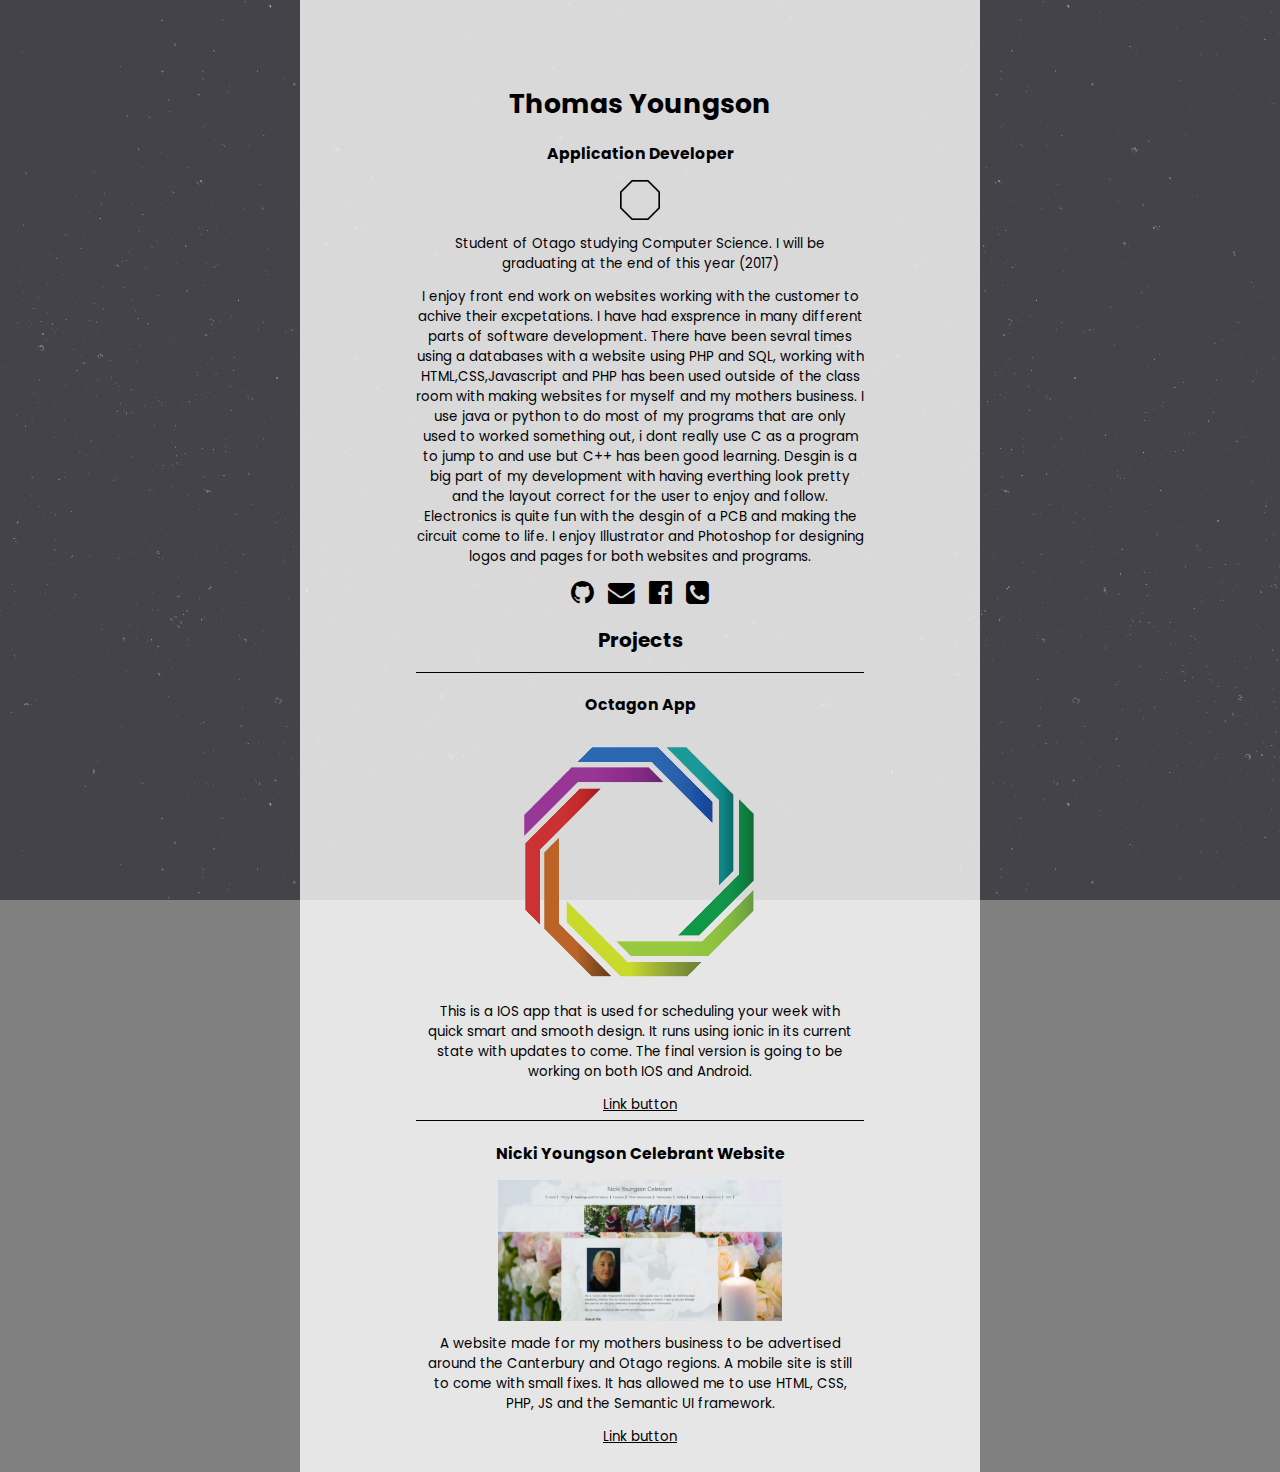
==== index.html @ 40611bc9 "Added icon to tab for easy lookup in bookmarks." ====
<html>

<head>
    <meta name="viewport" content="width=device-width, initial-scale=1.0">
    <title>Thomas Yonugson</title>
    <link rel="stylesheet" type="text/css" href="style.css">
    <link rel="stylesheet" href="font-awesome/css/font-awesome.min.css">
    <link rel="icon" href="Icon.png">
</head>

<body style="text-align: center;">
    <header>
        <h1>Thomas Youngson</h1>
        <h3>Application Developer</h3>
        <img src="iconO.png">
    </header>
    <main>
        <p>Student of Otago studying Computer Science. I will be graduating at the end of this year (2017)</p>
        <p>
            I enjoy front end work on websites working with the customer to achive their excpetations. I have had exsprence in many different
        parts of software development. There have been sevral times using a databases with a website using PHP and SQL, working
        with HTML,CSS,Javascript and PHP has been used outside of the class room with making websites for myself and my mothers
        business. I use java or python to do most of my programs that are only used to worked something out, i dont really
        use C as a program to jump to and use but C++ has been good learning. Desgin is a big part of my development with
        having everthing look pretty and the layout correct for the user to enjoy and follow. Electronics is quite fun with
        the desgin of a PCB and making the circuit come to life. I enjoy Illustrator and Photoshop for designing logos and
        pages for both websites and programs.
        </p>
        
        <div>
            <a href="https://github.com/ThomasYoungson"><i class="fa fa-github fa-2x"></i></a>
            <a href="mailto:thomas_youngson@hotmail.com"><i class="fa fa-envelope fa-2x"></i></a>
            <a href="https://www.facebook.com/thomas.p.youngson"><i class="fa fa-facebook-official fa-2x"></i></a>
            <a href="tel:0279220819"><i class="fa fa-phone-square fa-2x"></i></a>
        </div>

        <h2>Projects</h2>

        <div class="project">
            <h3>Octagon App</h3>
            <img src="Octagon.png">
            <p>This is a IOS app that is used for scheduling your week with quick smart and smooth design. 
                It runs using ionic in its current state with updates to come. The final version is going 
                to be working on both IOS and Android.</p>
            <a href="https://github.com/beardo01/octagon">Link button</a>
        </div>

        <div class="project">
            <h3>Nicki Youngson Celebrant Website</h3>
            <img src="NickiYoungsonWebsite.png">
            <p>A website made for my mothers business to be advertised around the Canterbury and Otago regions. 
                A mobile site is still to come with small fixes. It has allowed me to use HTML, CSS, PHP, JS and the Semantic UI framework.</p>
            <a href="http://tyoungson.xyz/Nicki">Link button</a>
        </div>
    </main>
</body>

</html>
---- style.css ----
@import url('https://fonts.googleapis.com/css?family=Poppins');
body {
    width: 50%;
    margin: auto;
    padding: 20px;
    background-color: rgba(255, 255, 255, 0.8)
}

html {
    font-family: Poppins;
    font-size: 10pt;
    background-color: grey;
    background-image: url("stardust.png");
    background-attachment: fixed;
}

h1 {
    margin-top: 10%;
}

.project {
    border-top: 1px solid;
    padding: 5px;
    margin: auto;
}

.project img {
    width: 65%
}

main {
    width: 70%;
    margin: auto;
}

header img {
    width: 40px;
}

a {
    color: black;
    padding: 5px;
}

@media only screen and (max-width: 650px) {
    body {
        width: 100%;
        padding: 0px;
    }
}
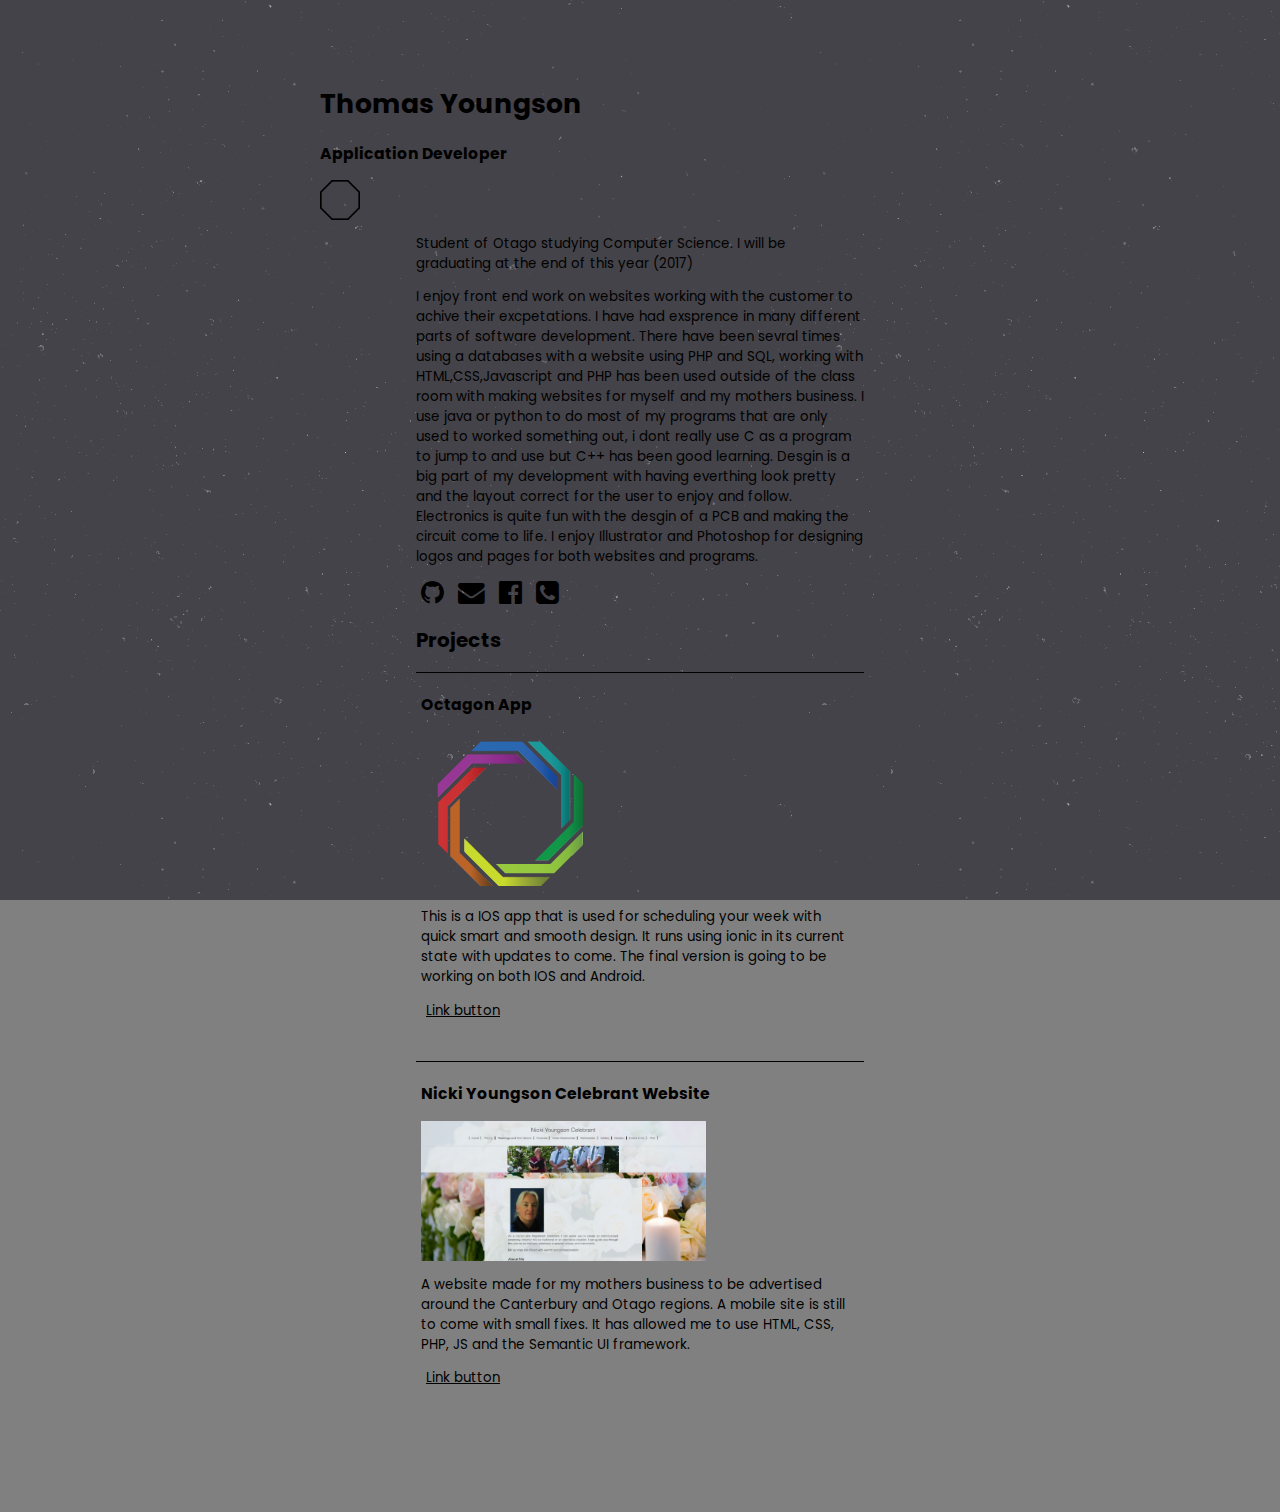
==== commit 5a2b709c: "Fixed top on mobile version and image sizing." ====
--- a/index.html
+++ b/index.html
@@ -8,7 +8,7 @@
     <link rel="icon" href="Icon.png">
 </head>
 
-<body style="text-align: center;">
+<body>
     <header>
         <h1>Thomas Youngson</h1>
         <h3>Application Developer</h3>
@@ -38,7 +38,7 @@
 
         <div class="project">
             <h3>Octagon App</h3>
-            <img src="Octagon.png">
+            <img src="Octagon.png" id="octagonImage">
             <p>This is a IOS app that is used for scheduling your week with quick smart and smooth design. 
                 It runs using ionic in its current state with updates to come. The final version is going 
                 to be working on both IOS and Android.</p>
@@ -53,6 +53,6 @@
             <a href="http://tyoungson.xyz/Nicki">Link button</a>
         </div>
     </main>
+    <footer></footer>
 </body>
-
 </html>--- a/style.css
+++ b/style.css
@@ -4,6 +4,7 @@
     margin: auto;
     padding: 20px;
     background-color: rgba(255, 255, 255, 0.8)
+    style: text-align: justify;
 }
 
 html {
@@ -22,10 +23,15 @@
     border-top: 1px solid;
     padding: 5px;
     margin: auto;
+    padding-bottom: 40px;
 }
 
 .project img {
     width: 65%
+}
+
+#octagonImage {
+    width: 20vmin;
 }
 
 main {
@@ -42,9 +48,14 @@
     padding: 5px;
 }
 
+footer {
+    padding-top: 10%;
+}
+
 @media only screen and (max-width: 650px) {
     body {
         width: 100%;
-        padding: 0px;
+        padding-left: 0px;
+        padding-right: 0px;
     }
 }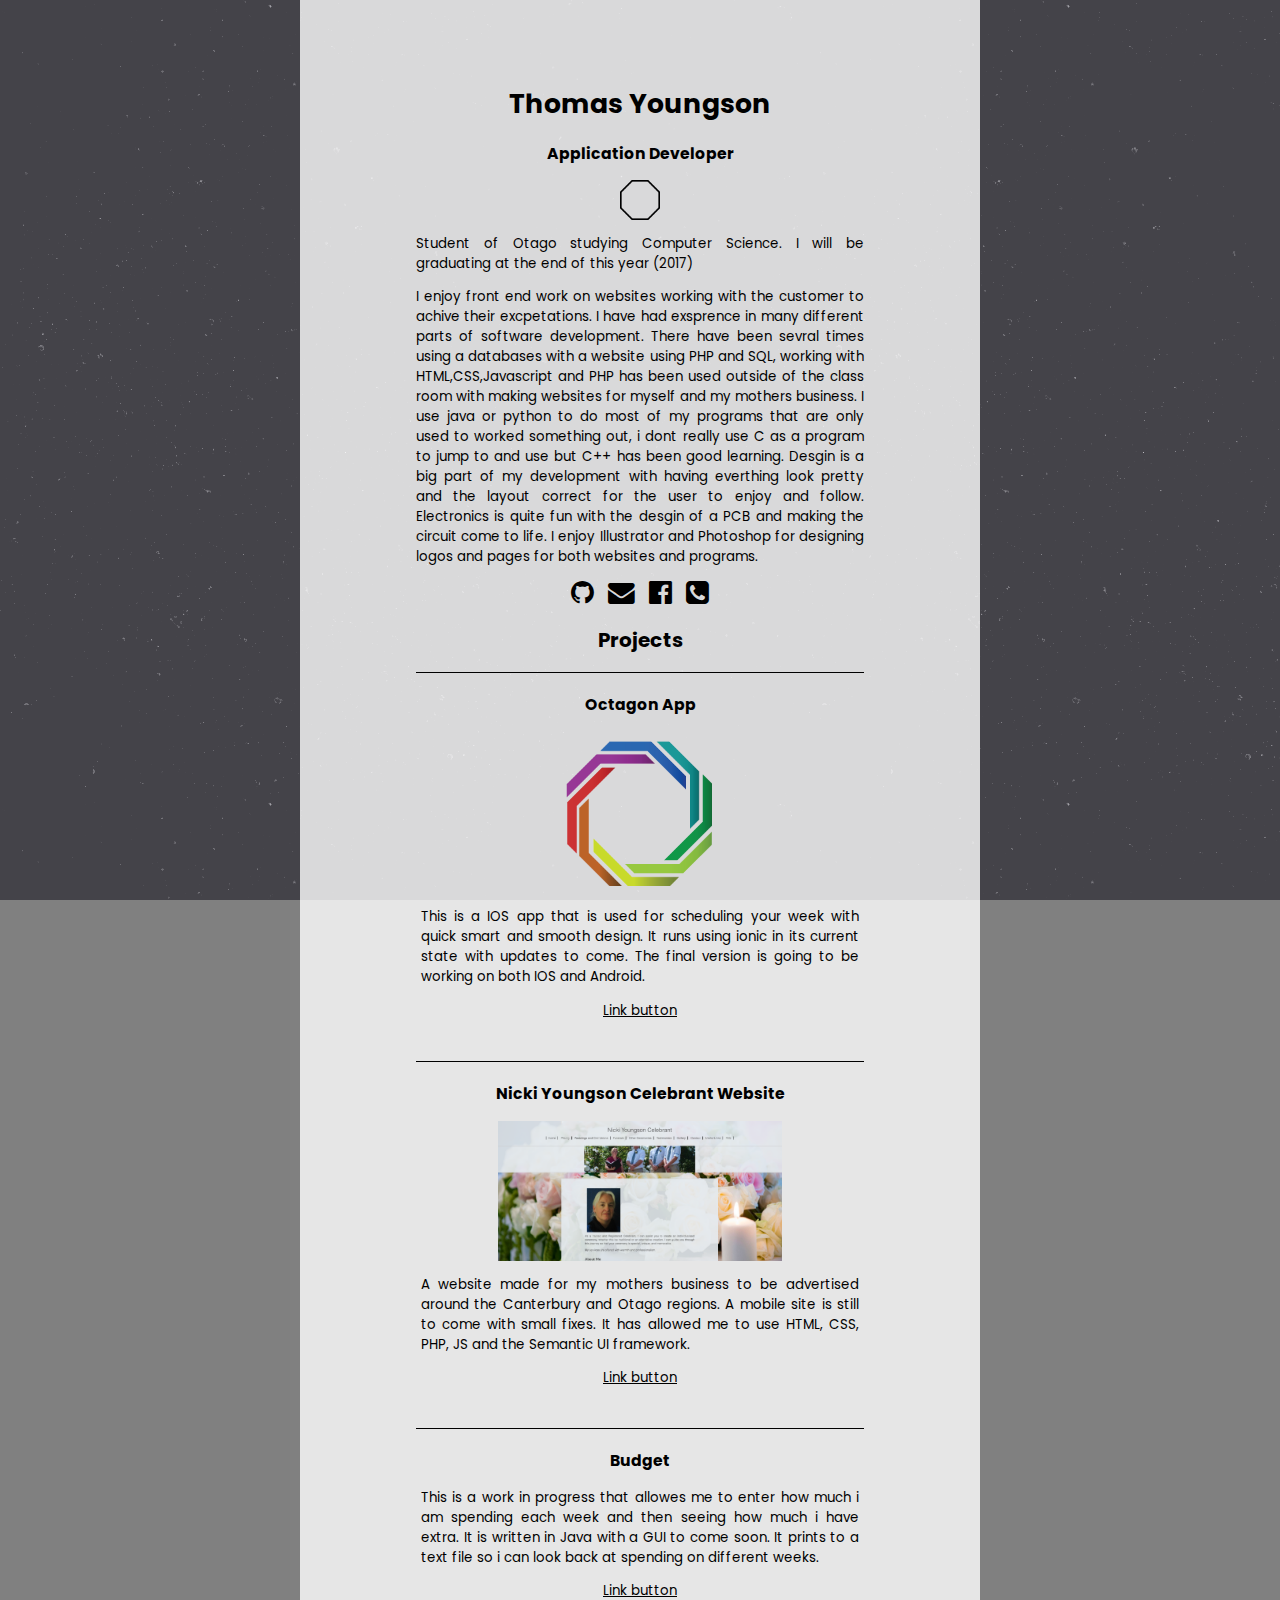
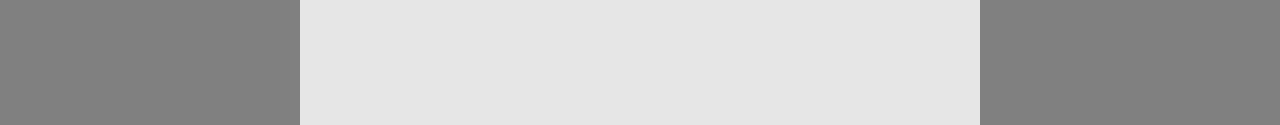
==== commit f05cf615: "Added budget to the projects." ====
--- a/index.html
+++ b/index.html
@@ -52,6 +52,16 @@
                 A mobile site is still to come with small fixes. It has allowed me to use HTML, CSS, PHP, JS and the Semantic UI framework.</p>
             <a href="http://tyoungson.xyz/Nicki">Link button</a>
         </div>
+
+        <div class="project">
+            <h3>Budget</h3>
+            <p>
+                This is a work in progress that allowes me to enter how much i am spending each week and
+                then seeing how much i have extra. It is written in Java with a GUI to come soon. It prints
+                to a text file so i can look back at spending on different weeks. 
+            </p>
+            <a href="https://github.com/ThomasYoungson/Budget">Link button</a>
+        </div>
     </main>
     <footer></footer>
 </body>
--- a/style.css
+++ b/style.css
@@ -3,8 +3,8 @@
     width: 50%;
     margin: auto;
     padding: 20px;
-    background-color: rgba(255, 255, 255, 0.8)
-    style: text-align: justify;
+    background-color: rgba(255, 255, 255, 0.8);
+    text-align: center;
 }
 
 html {
@@ -39,6 +39,10 @@
     margin: auto;
 }
 
+p {
+    text-align: justify;
+}
+
 header img {
     width: 40px;
 }
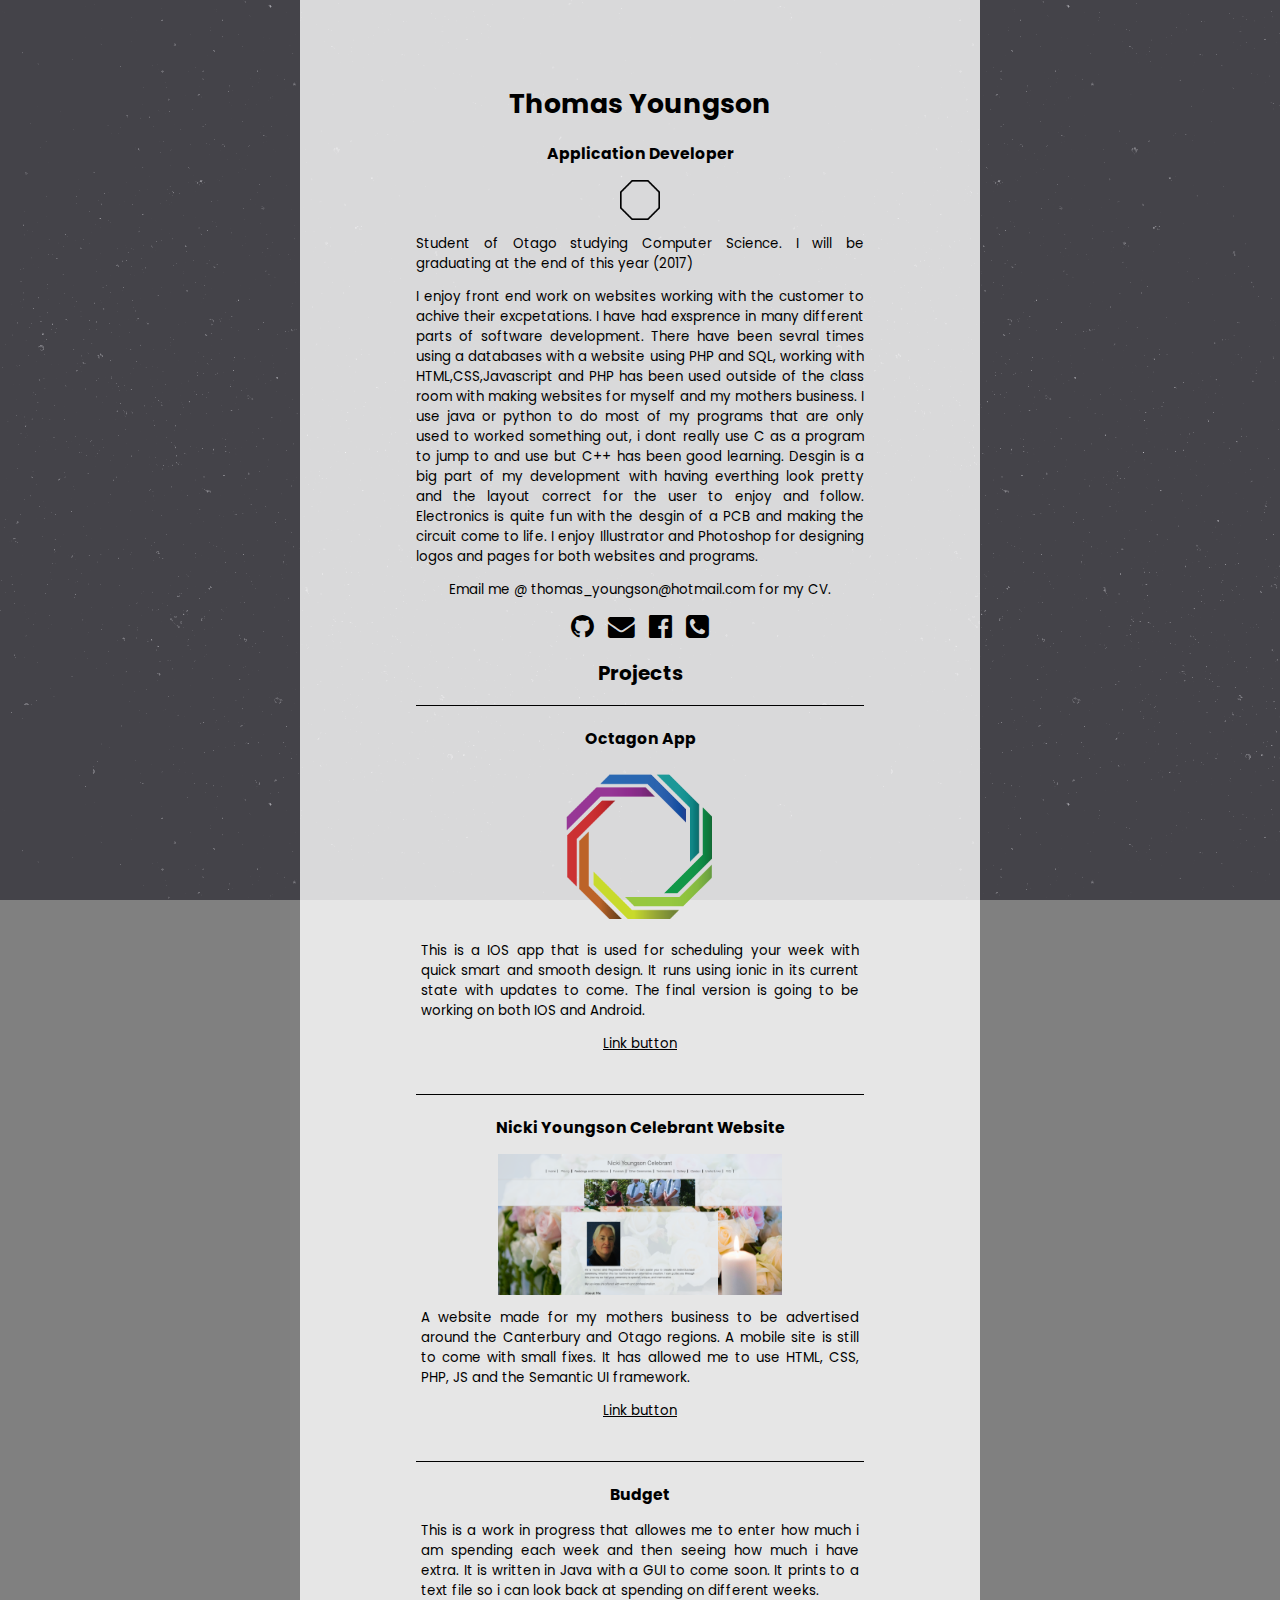
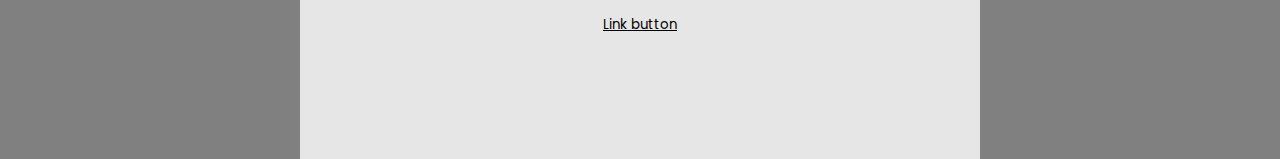
==== commit 9bd09500: "Added information about getting my CV." ====
--- a/index.html
+++ b/index.html
@@ -26,6 +26,8 @@
         the desgin of a PCB and making the circuit come to life. I enjoy Illustrator and Photoshop for designing logos and
         pages for both websites and programs.
         </p>
+
+        <p style="text-align: center;">Email me @ thomas_youngson@hotmail.com for my CV.</p>
         
         <div>
             <a href="https://github.com/ThomasYoungson"><i class="fa fa-github fa-2x"></i></a>
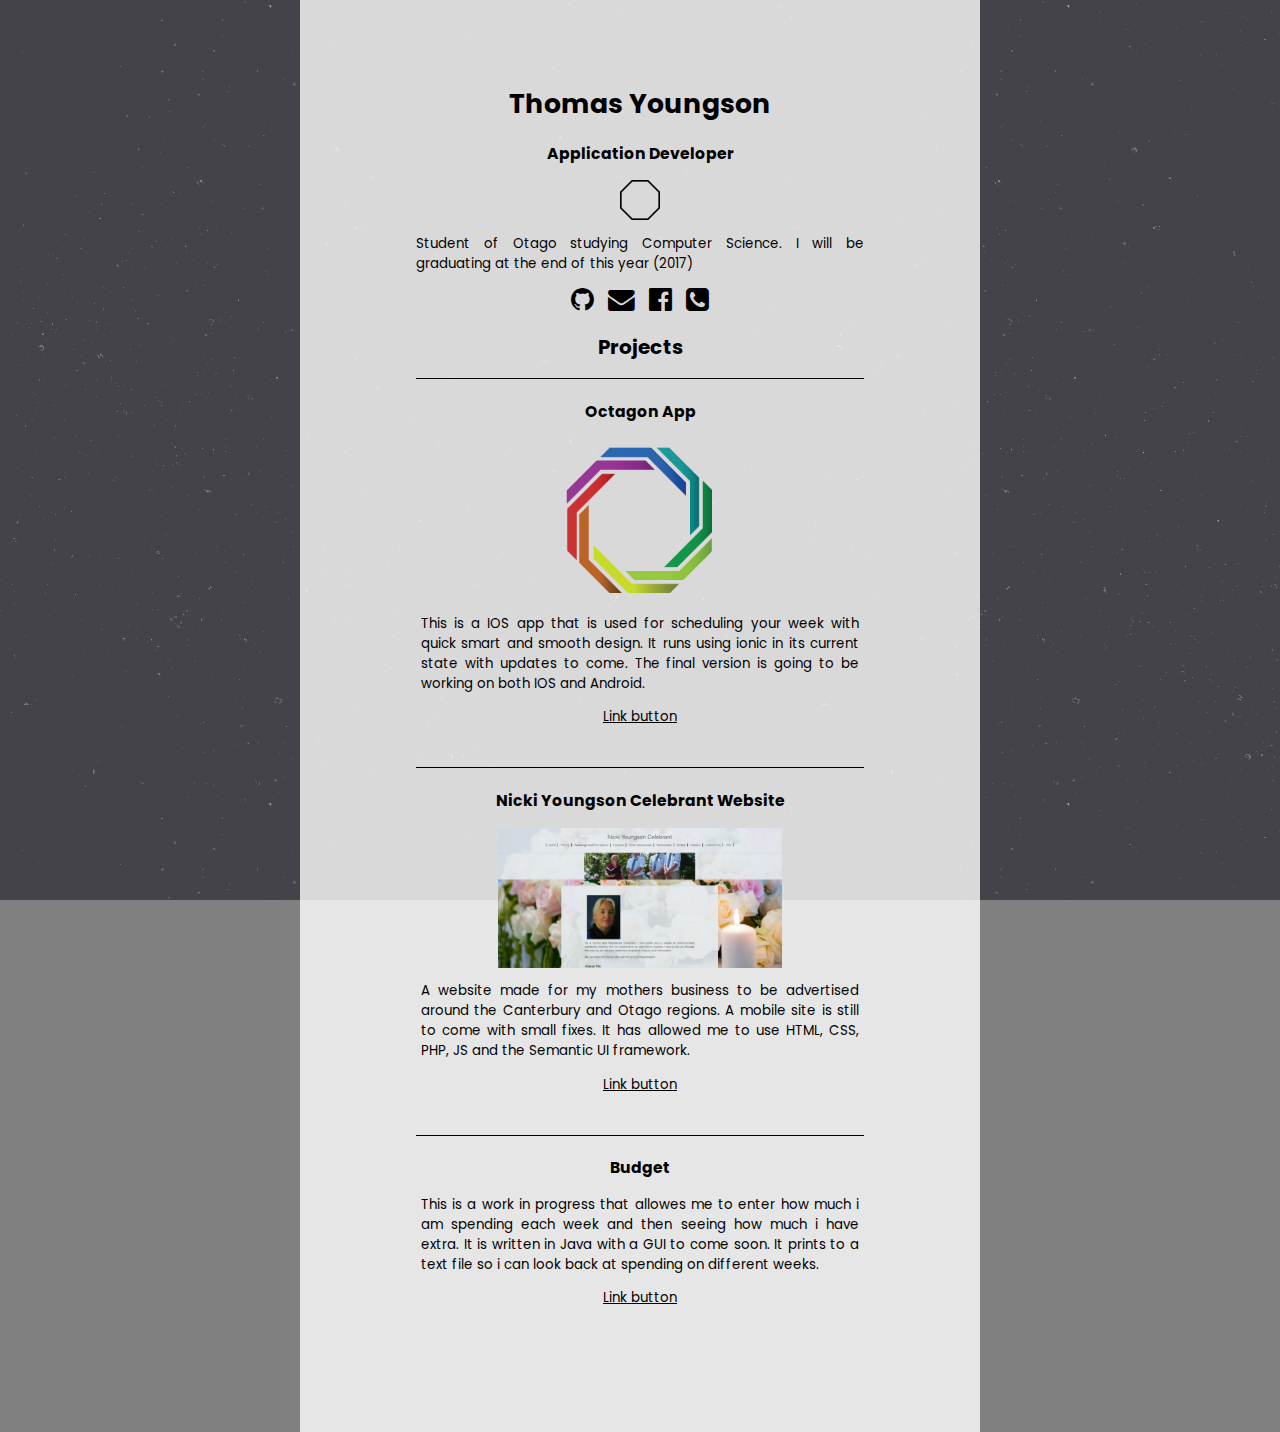
==== commit a6b733a2: "Removed Clutter text." ====
--- a/index.html
+++ b/index.html
@@ -2,10 +2,26 @@
 
 <head>
     <meta name="viewport" content="width=device-width, initial-scale=1.0">
-    <title>Thomas Yonugson</title>
+    <title>Thomas Youngson</title>
     <link rel="stylesheet" type="text/css" href="style.css">
     <link rel="stylesheet" href="font-awesome/css/font-awesome.min.css">
     <link rel="icon" href="Icon.png">
+    <script>
+        (function(i, s, o, g, r, a, m) {
+            i['GoogleAnalyticsObject'] = r;
+            i[r] = i[r] || function() {
+                (i[r].q = i[r].q || []).push(arguments)
+            }, i[r].l = 1 * new Date();
+            a = s.createElement(o),
+                m = s.getElementsByTagName(o)[0];
+            a.async = 1;
+            a.src = g;
+            m.parentNode.insertBefore(a, m)
+        })(window, document, 'script', 'https://www.google-analytics.com/analytics.js', 'ga');
+
+        ga('create', 'UA-99570610-1', 'auto');
+        ga('send', 'pageview');
+    </script>
 </head>
 
 <body>
@@ -16,19 +32,7 @@
     </header>
     <main>
         <p>Student of Otago studying Computer Science. I will be graduating at the end of this year (2017)</p>
-        <p>
-            I enjoy front end work on websites working with the customer to achive their excpetations. I have had exsprence in many different
-        parts of software development. There have been sevral times using a databases with a website using PHP and SQL, working
-        with HTML,CSS,Javascript and PHP has been used outside of the class room with making websites for myself and my mothers
-        business. I use java or python to do most of my programs that are only used to worked something out, i dont really
-        use C as a program to jump to and use but C++ has been good learning. Desgin is a big part of my development with
-        having everthing look pretty and the layout correct for the user to enjoy and follow. Electronics is quite fun with
-        the desgin of a PCB and making the circuit come to life. I enjoy Illustrator and Photoshop for designing logos and
-        pages for both websites and programs.
-        </p>
 
-        <p style="text-align: center;">Email me @ thomas_youngson@hotmail.com for my CV.</p>
-        
         <div>
             <a href="https://github.com/ThomasYoungson"><i class="fa fa-github fa-2x"></i></a>
             <a href="mailto:thomas_youngson@hotmail.com"><i class="fa fa-envelope fa-2x"></i></a>
@@ -41,30 +45,26 @@
         <div class="project">
             <h3>Octagon App</h3>
             <img src="Octagon.png" id="octagonImage">
-            <p>This is a IOS app that is used for scheduling your week with quick smart and smooth design. 
-                It runs using ionic in its current state with updates to come. The final version is going 
-                to be working on both IOS and Android.</p>
+            <p>This is a IOS app that is used for scheduling your week with quick smart and smooth design. It runs using ionic in its current state with updates to come. The final version is going to be working on both IOS and Android.</p>
             <a href="https://github.com/beardo01/octagon">Link button</a>
         </div>
 
         <div class="project">
             <h3>Nicki Youngson Celebrant Website</h3>
             <img src="NickiYoungsonWebsite.png">
-            <p>A website made for my mothers business to be advertised around the Canterbury and Otago regions. 
-                A mobile site is still to come with small fixes. It has allowed me to use HTML, CSS, PHP, JS and the Semantic UI framework.</p>
+            <p>A website made for my mothers business to be advertised around the Canterbury and Otago regions. A mobile site is still to come with small fixes. It has allowed me to use HTML, CSS, PHP, JS and the Semantic UI framework.</p>
             <a href="http://tyoungson.xyz/Nicki">Link button</a>
         </div>
 
         <div class="project">
             <h3>Budget</h3>
             <p>
-                This is a work in progress that allowes me to enter how much i am spending each week and
-                then seeing how much i have extra. It is written in Java with a GUI to come soon. It prints
-                to a text file so i can look back at spending on different weeks. 
+                This is a work in progress that allowes me to enter how much i am spending each week and then seeing how much i have extra. It is written in Java with a GUI to come soon. It prints to a text file so i can look back at spending on different weeks.
             </p>
             <a href="https://github.com/ThomasYoungson/Budget">Link button</a>
         </div>
     </main>
     <footer></footer>
 </body>
+
 </html>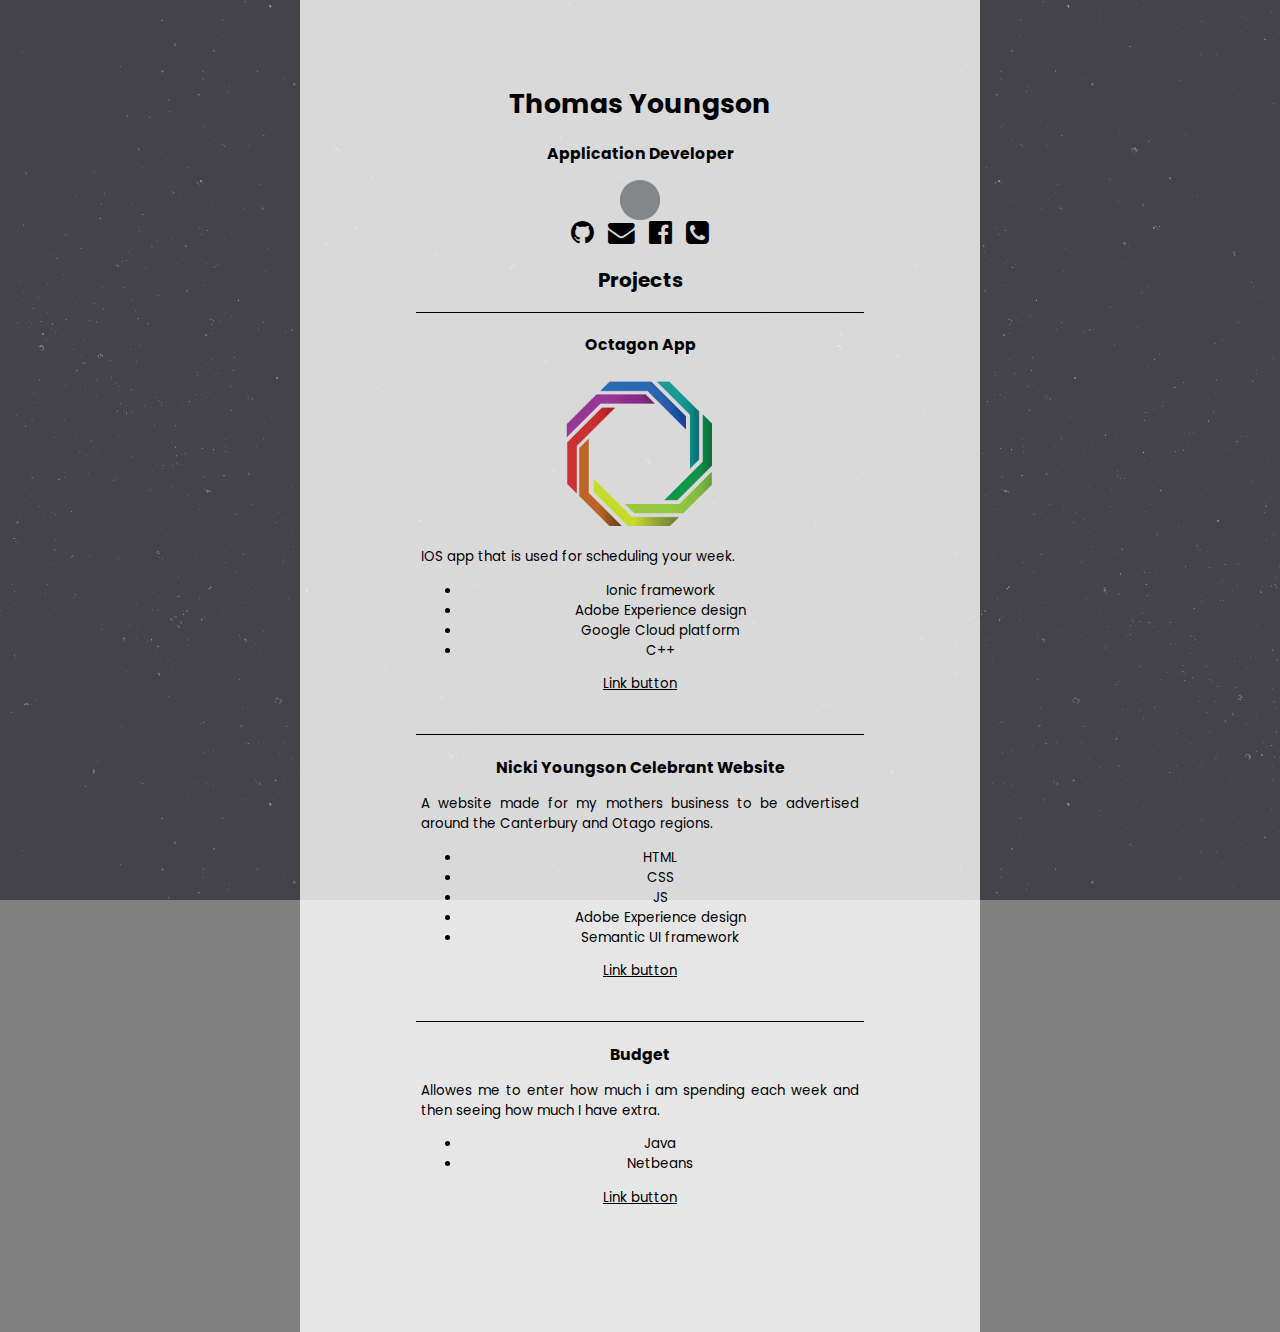
==== commit 2ed4c94c: "Added new logo" ====
--- a/index.html
+++ b/index.html
@@ -28,39 +28,52 @@
     <header>
         <h1>Thomas Youngson</h1>
         <h3>Application Developer</h3>
-        <img src="iconO.png">
-    </header>
-    <main>
-        <p>Student of Otago studying Computer Science. I will be graduating at the end of this year (2017)</p>
-
+        <img src="Moon.gif">
         <div>
             <a href="https://github.com/ThomasYoungson"><i class="fa fa-github fa-2x"></i></a>
             <a href="mailto:thomas_youngson@hotmail.com"><i class="fa fa-envelope fa-2x"></i></a>
             <a href="https://www.facebook.com/thomas.p.youngson"><i class="fa fa-facebook-official fa-2x"></i></a>
             <a href="tel:0279220819"><i class="fa fa-phone-square fa-2x"></i></a>
         </div>
-
+    </header>
+    <main>
         <h2>Projects</h2>
 
         <div class="project">
             <h3>Octagon App</h3>
             <img src="Octagon.png" id="octagonImage">
-            <p>This is a IOS app that is used for scheduling your week with quick smart and smooth design. It runs using ionic in its current state with updates to come. The final version is going to be working on both IOS and Android.</p>
+            <p>IOS app that is used for scheduling your week.</p>
+            <ul>
+                <li>Ionic framework</li>
+                <li>Adobe Experience design</li>
+                <li>Google Cloud platform</li>
+                <li>C++</li>
+            </ul>
             <a href="https://github.com/beardo01/octagon">Link button</a>
         </div>
 
         <div class="project">
             <h3>Nicki Youngson Celebrant Website</h3>
-            <img src="NickiYoungsonWebsite.png">
-            <p>A website made for my mothers business to be advertised around the Canterbury and Otago regions. A mobile site is still to come with small fixes. It has allowed me to use HTML, CSS, PHP, JS and the Semantic UI framework.</p>
+            <p>A website made for my mothers business to be advertised around the Canterbury and Otago regions.</p>
+            <ul>
+                <li>HTML</li>
+                <li>CSS</li>
+                <li>JS</li>
+                <li>Adobe Experience design</li>
+                <li>Semantic UI framework</li>
+            </ul>
             <a href="http://tyoungson.xyz/Nicki">Link button</a>
         </div>
 
         <div class="project">
             <h3>Budget</h3>
             <p>
-                This is a work in progress that allowes me to enter how much i am spending each week and then seeing how much i have extra. It is written in Java with a GUI to come soon. It prints to a text file so i can look back at spending on different weeks.
+                Allowes me to enter how much i am spending each week and then seeing how much I have extra.
             </p>
+            <ul>
+                <li>Java</li>
+                <li>Netbeans</li>
+            </ul>
             <a href="https://github.com/ThomasYoungson/Budget">Link button</a>
         </div>
     </main>
